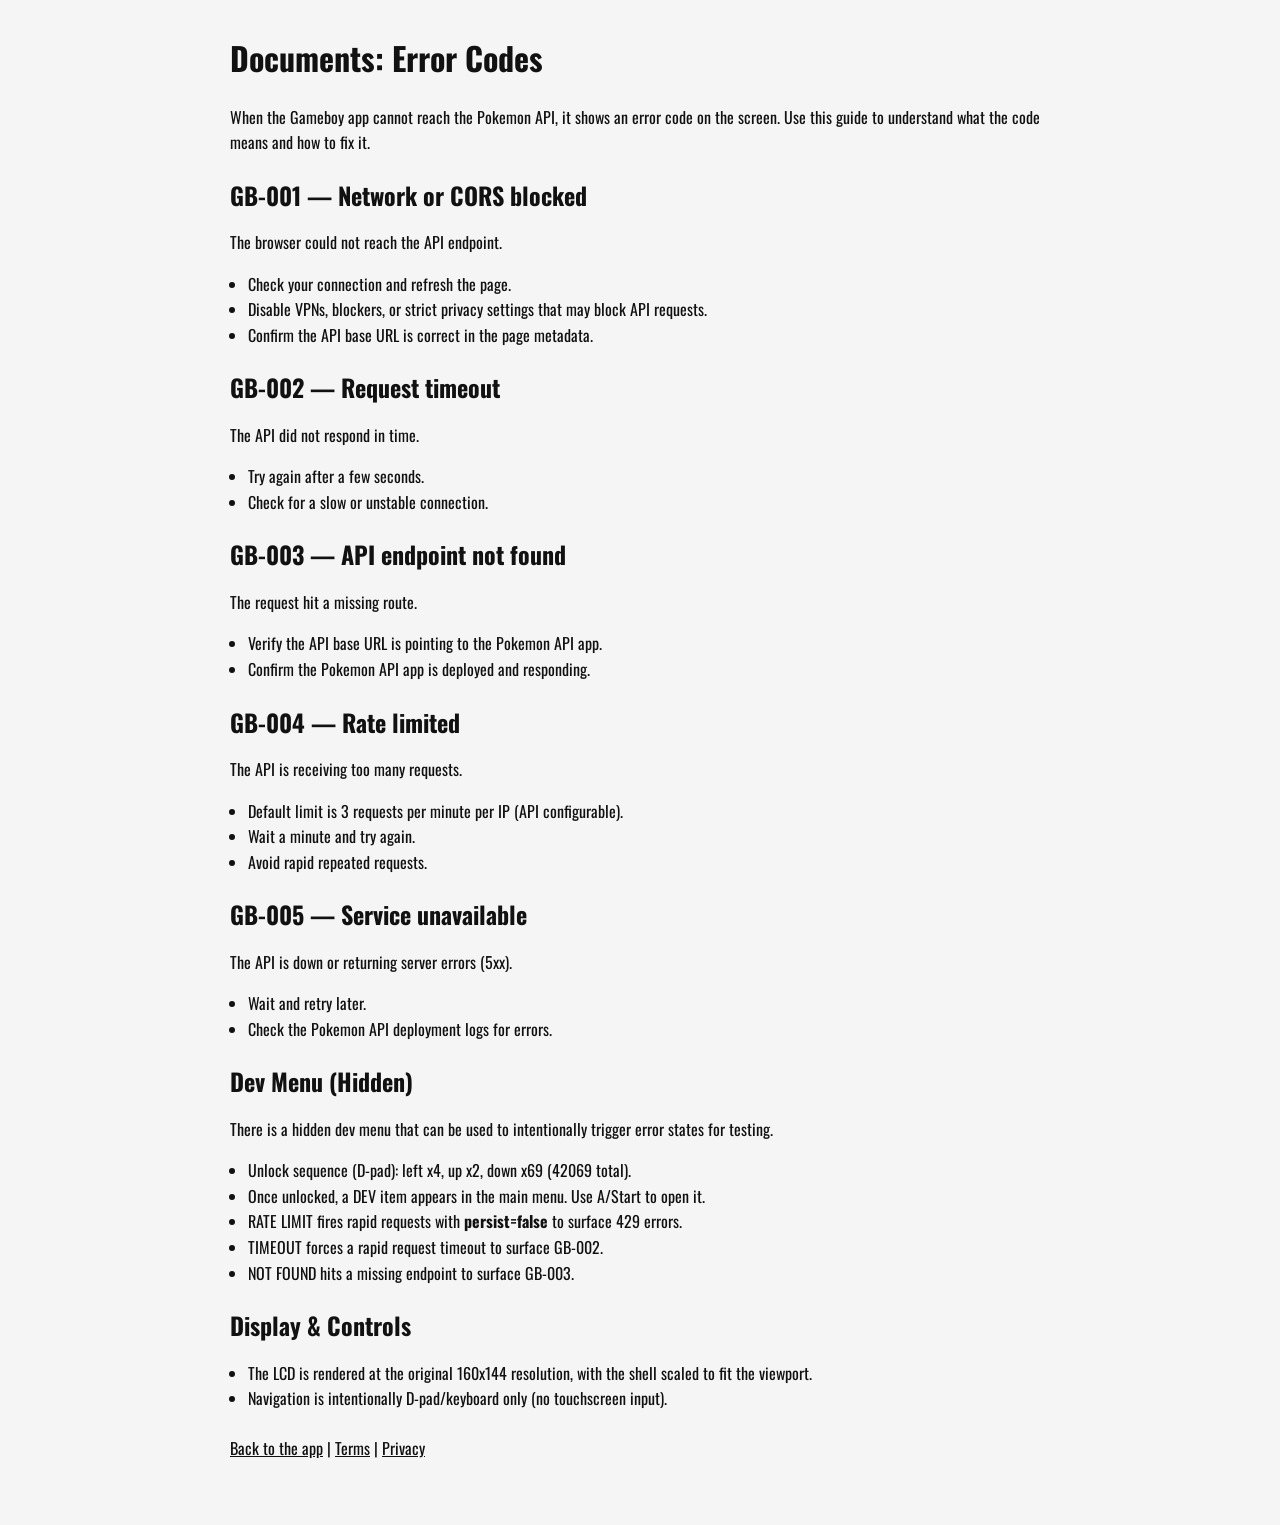
==== documents.html @ 8ef90432 "0.0.22" ====
<!DOCTYPE html>
<html lang="en">
  <head>
    <meta charset="UTF-8">
    <meta name="viewport" content="width=device-width, initial-scale=1.0">
    <title>Documents - Error Codes - Gameboy DMG-001</title>
    <link href="https://fonts.googleapis.com/css2?family=Oswald:wght@300;400;700&display=swap" rel="stylesheet">
    <style>
      body {
        margin: 0;
        background: #f5f5f5;
        color: #111;
        font-family: 'Oswald', sans-serif;
      }
      main {
        max-width: 820px;
        margin: 0 auto;
        padding: 32px 20px 48px;
        line-height: 1.6;
      }
      h1 {
        margin-top: 0;
      }
      h2 {
        margin-bottom: 6px;
      }
      .code {
        font-weight: 700;
      }
      ul {
        padding-left: 18px;
      }
      a {
        color: inherit;
      }
      .legal-footer {
        margin-top: 24px;
      }
    </style>
  </head>
  <body>
    <main>
      <h1>Documents: Error Codes</h1>
      <p>When the Gameboy app cannot reach the Pokemon API, it shows an error code on the screen. Use this guide to understand what the code means and how to fix it.</p>

      <h2><span class="code">GB-001</span> — Network or CORS blocked</h2>
      <p>The browser could not reach the API endpoint.</p>
      <ul>
        <li>Check your connection and refresh the page.</li>
        <li>Disable VPNs, blockers, or strict privacy settings that may block API requests.</li>
        <li>Confirm the API base URL is correct in the page metadata.</li>
      </ul>

      <h2><span class="code">GB-002</span> — Request timeout</h2>
      <p>The API did not respond in time.</p>
      <ul>
        <li>Try again after a few seconds.</li>
        <li>Check for a slow or unstable connection.</li>
      </ul>

      <h2><span class="code">GB-003</span> — API endpoint not found</h2>
      <p>The request hit a missing route.</p>
      <ul>
        <li>Verify the API base URL is pointing to the Pokemon API app.</li>
        <li>Confirm the Pokemon API app is deployed and responding.</li>
      </ul>

      <h2><span class="code">GB-004</span> — Rate limited</h2>
      <p>The API is receiving too many requests.</p>
      <ul>
        <li>Default limit is 3 requests per minute per IP (API configurable).</li>
        <li>Wait a minute and try again.</li>
        <li>Avoid rapid repeated requests.</li>
      </ul>

      <h2><span class="code">GB-005</span> — Service unavailable</h2>
      <p>The API is down or returning server errors (5xx).</p>
      <ul>
        <li>Wait and retry later.</li>
        <li>Check the Pokemon API deployment logs for errors.</li>
      </ul>

      <h2>Dev Menu (Hidden)</h2>
      <p>There is a hidden dev menu that can be used to intentionally trigger error states for testing.</p>
      <ul>
        <li>Unlock sequence (D-pad): left x4, up x2, down x69 (42069 total).</li>
        <li>Once unlocked, a DEV item appears in the main menu. Use A/Start to open it.</li>
        <li>RATE LIMIT fires rapid requests with <span class="code">persist=false</span> to surface 429 errors.</li>
        <li>TIMEOUT forces a rapid request timeout to surface GB-002.</li>
        <li>NOT FOUND hits a missing endpoint to surface GB-003.</li>
      </ul>

      <h2>Display & Controls</h2>
      <ul>
        <li>The LCD is rendered at the original 160x144 resolution, with the shell scaled to fit the viewport.</li>
        <li>Navigation is intentionally D-pad/keyboard only (no touchscreen input).</li>
      </ul>

      <p class="legal-footer">
        <a href="index.html">Back to the app</a>
        <span> | </span>
        <a href="terms.html">Terms</a>
        <span> | </span>
        <a href="privacy.html">Privacy</a>
      </p>
    </main>
  </body>
</html>
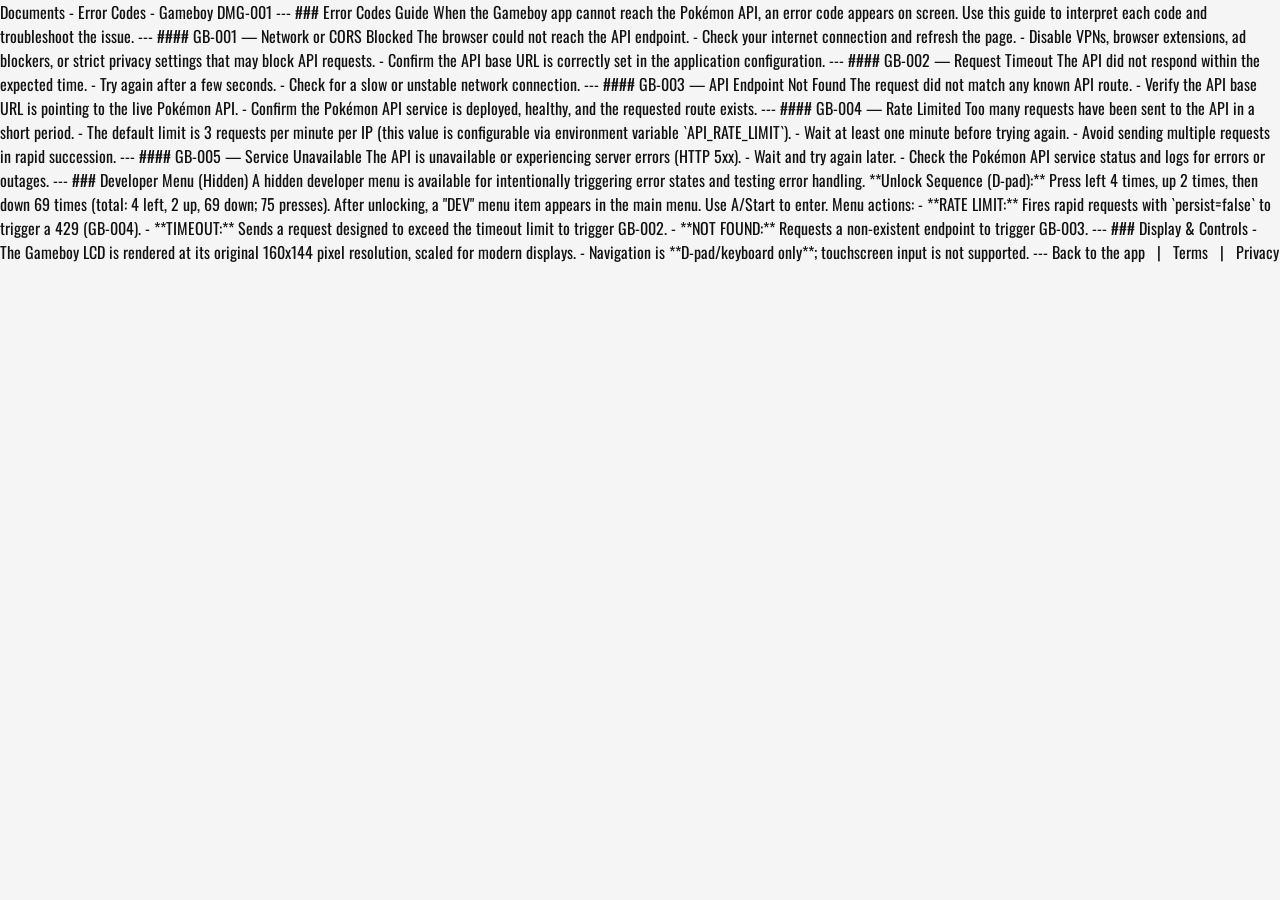
==== commit 4952de4a: "0.0.24" ====
--- a/documents.html
+++ b/documents.html
@@ -1,11 +1,12 @@
 <!DOCTYPE html>
+
 <html lang="en">
-  <head>
-    <meta charset="UTF-8">
-    <meta name="viewport" content="width=device-width, initial-scale=1.0">
-    <title>Documents - Error Codes - Gameboy DMG-001</title>
-    <link href="https://fonts.googleapis.com/css2?family=Oswald:wght@300;400;700&display=swap" rel="stylesheet">
-    <style>
+<head>
+<meta charset="utf-8"/>
+<meta content="width=device-width, initial-scale=1.0" name="viewport"/>
+<title>Documents - Error Codes - Gameboy DMG-001</title>
+<link href="https://fonts.googleapis.com/css2?family=Oswald:wght@300;400;700&amp;display=swap" rel="stylesheet"/>
+<style>
       body {
         margin: 0;
         background: #f5f5f5;
@@ -37,72 +38,87 @@
         margin-top: 24px;
       }
     </style>
-  </head>
-  <body>
-    <main>
-      <h1>Documents: Error Codes</h1>
-      <p>When the Gameboy app cannot reach the Pokemon API, it shows an error code on the screen. Use this guide to understand what the code means and how to fix it.</p>
+</head>
+<body>Documents - Error Codes - Gameboy DMG-001
 
-      <h2><span class="code">GB-001</span> — Network or CORS blocked</h2>
-      <p>The browser could not reach the API endpoint.</p>
-      <ul>
-        <li>Check your connection and refresh the page.</li>
-        <li>Disable VPNs, blockers, or strict privacy settings that may block API requests.</li>
-        <li>Confirm the API base URL is correct in the page metadata.</li>
-      </ul>
+---
 
-      <h2><span class="code">GB-002</span> — Request timeout</h2>
-      <p>The API did not respond in time.</p>
-      <ul>
-        <li>Try again after a few seconds.</li>
-        <li>Check for a slow or unstable connection.</li>
-      </ul>
+### Error Codes Guide
 
-      <h2><span class="code">GB-003</span> — API endpoint not found</h2>
-      <p>The request hit a missing route.</p>
-      <ul>
-        <li>Verify the API base URL is pointing to the Pokemon API app.</li>
-        <li>Confirm the Pokemon API app is deployed and responding.</li>
-      </ul>
+When the Gameboy app cannot reach the Pokémon API, an error code appears on screen. Use this guide to interpret each code and troubleshoot the issue.
 
-      <h2><span class="code">GB-004</span> — Rate limited</h2>
-      <p>The API is receiving too many requests.</p>
-      <ul>
-        <li>Default limit is 3 requests per minute per IP (API configurable).</li>
-        <li>Wait a minute and try again.</li>
-        <li>Avoid rapid repeated requests.</li>
-      </ul>
+---
 
-      <h2><span class="code">GB-005</span> — Service unavailable</h2>
-      <p>The API is down or returning server errors (5xx).</p>
-      <ul>
-        <li>Wait and retry later.</li>
-        <li>Check the Pokemon API deployment logs for errors.</li>
-      </ul>
+#### GB-001 — Network or CORS Blocked
 
-      <h2>Dev Menu (Hidden)</h2>
-      <p>There is a hidden dev menu that can be used to intentionally trigger error states for testing.</p>
-      <ul>
-        <li>Unlock sequence (D-pad): left x4, up x2, down x69 (42069 total).</li>
-        <li>Once unlocked, a DEV item appears in the main menu. Use A/Start to open it.</li>
-        <li>RATE LIMIT fires rapid requests with <span class="code">persist=false</span> to surface 429 errors.</li>
-        <li>TIMEOUT forces a rapid request timeout to surface GB-002.</li>
-        <li>NOT FOUND hits a missing endpoint to surface GB-003.</li>
-      </ul>
+The browser could not reach the API endpoint.
 
-      <h2>Display & Controls</h2>
-      <ul>
-        <li>The LCD is rendered at the original 160x144 resolution, with the shell scaled to fit the viewport.</li>
-        <li>Navigation is intentionally D-pad/keyboard only (no touchscreen input).</li>
-      </ul>
+- Check your internet connection and refresh the page.
+- Disable VPNs, browser extensions, ad blockers, or strict privacy settings that may block API requests.
+- Confirm the API base URL is correctly set in the application configuration.
 
-      <p class="legal-footer">
-        <a href="index.html">Back to the app</a>
-        <span> | </span>
-        <a href="terms.html">Terms</a>
-        <span> | </span>
-        <a href="privacy.html">Privacy</a>
-      </p>
-    </main>
+---
+
+#### GB-002 — Request Timeout
+
+The API did not respond within the expected time.
+
+- Try again after a few seconds.
+- Check for a slow or unstable network connection.
+
+---
+
+#### GB-003 — API Endpoint Not Found
+
+The request did not match any known API route.
+
+- Verify the API base URL is pointing to the live Pokémon API.
+- Confirm the Pokémon API service is deployed, healthy, and the requested route exists.
+
+---
+
+#### GB-004 — Rate Limited
+
+Too many requests have been sent to the API in a short period.
+
+- The default limit is 3 requests per minute per IP (this value is configurable via environment variable `API_RATE_LIMIT`).
+- Wait at least one minute before trying again.
+- Avoid sending multiple requests in rapid succession.
+
+---
+
+#### GB-005 — Service Unavailable
+
+The API is unavailable or experiencing server errors (HTTP 5xx).
+
+- Wait and try again later.
+- Check the Pokémon API service status and logs for errors or outages.
+
+---
+
+### Developer Menu (Hidden)
+
+A hidden developer menu is available for intentionally triggering error states and testing error handling.
+
+**Unlock Sequence (D-pad):**  
+Press left 4 times, up 2 times, then down 69 times (total: 4 left, 2 up, 69 down; 75 presses).  
+After unlocking, a "DEV" menu item appears in the main menu. Use A/Start to enter.
+
+Menu actions:
+- **RATE LIMIT:** Fires rapid requests with `persist=false` to trigger a 429 (GB-004).
+- **TIMEOUT:** Sends a request designed to exceed the timeout limit to trigger GB-002.
+- **NOT FOUND:** Requests a non-existent endpoint to trigger GB-003.
+
+---
+
+### Display &amp; Controls
+
+- The Gameboy LCD is rendered at its original 160x144 pixel resolution, scaled for modern displays.
+- Navigation is **D-pad/keyboard only**; touchscreen input is not supported.
+
+---
+
+Back to the app   |   Terms   |   Privacy
+
   </body>
 </html>
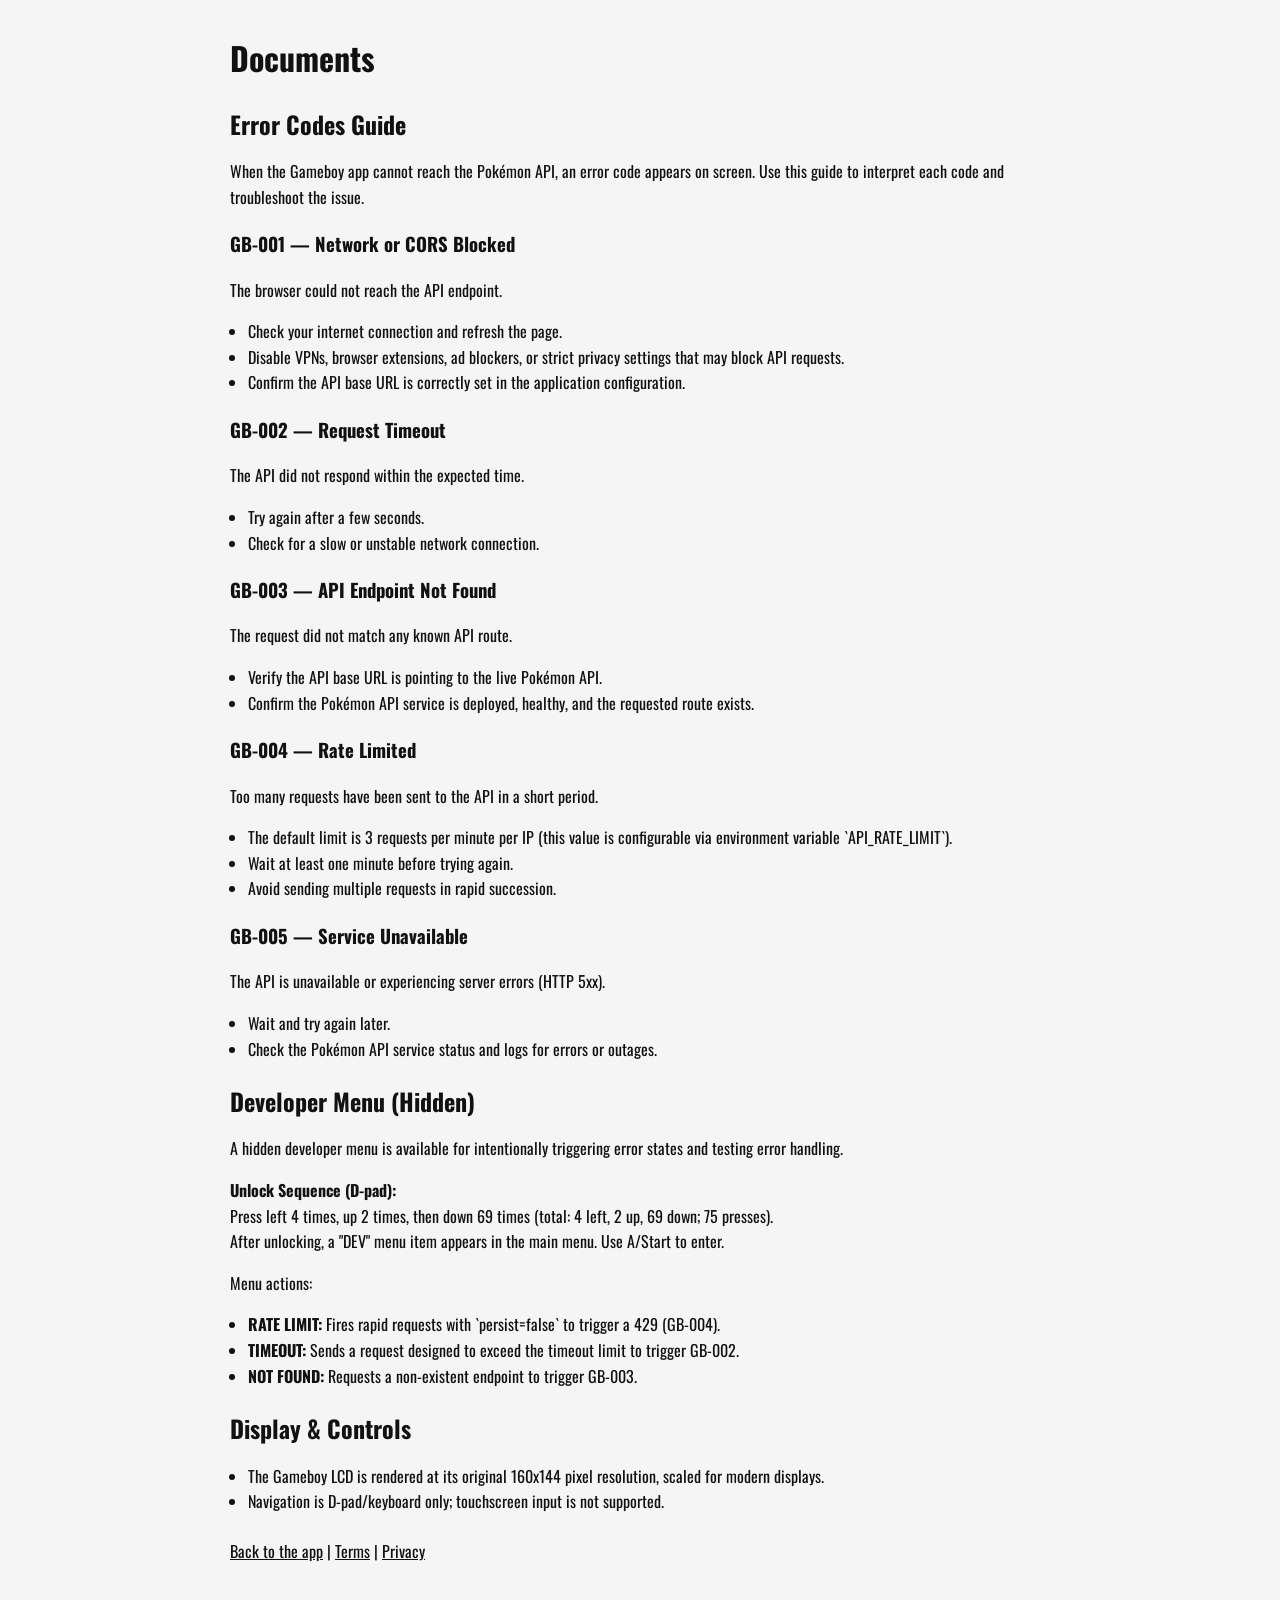
==== commit d99052bc: "0.0.26" ====
--- a/documents.html
+++ b/documents.html
@@ -1,12 +1,11 @@
 <!DOCTYPE html>
-
 <html lang="en">
-<head>
-<meta charset="utf-8"/>
-<meta content="width=device-width, initial-scale=1.0" name="viewport"/>
-<title>Documents - Error Codes - Gameboy DMG-001</title>
-<link href="https://fonts.googleapis.com/css2?family=Oswald:wght@300;400;700&amp;display=swap" rel="stylesheet"/>
-<style>
+  <head>
+    <meta charset="UTF-8">
+    <meta name="viewport" content="width=device-width, initial-scale=1.0">
+    <title>Documents - Error Codes - Gameboy DMG-001</title>
+    <link href="https://fonts.googleapis.com/css2?family=Oswald:wght@300;400;700&display=swap" rel="stylesheet">
+    <style>
       body {
         margin: 0;
         background: #f5f5f5;
@@ -38,87 +37,79 @@
         margin-top: 24px;
       }
     </style>
-</head>
-<body>Documents - Error Codes - Gameboy DMG-001
+  </head>
+  <body>
+    <main>
+      <h1>Documents</h1>
 
----
+      <h2>Error Codes Guide</h2>
+      <p>When the Gameboy app cannot reach the Pokémon API, an error code appears on screen. Use this guide to interpret each code and troubleshoot the issue.</p>
 
-### Error Codes Guide
+      <h3><span class="code">GB-001</span> — Network or CORS Blocked</h3>
+      <p>The browser could not reach the API endpoint.</p>
+      <ul>
+        <li>Check your internet connection and refresh the page.</li>
+        <li>Disable VPNs, browser extensions, ad blockers, or strict privacy settings that may block API requests.</li>
+        <li>Confirm the API base URL is correctly set in the application configuration.</li>
+      </ul>
 
-When the Gameboy app cannot reach the Pokémon API, an error code appears on screen. Use this guide to interpret each code and troubleshoot the issue.
+      <h3><span class="code">GB-002</span> — Request Timeout</h3>
+      <p>The API did not respond within the expected time.</p>
+      <ul>
+        <li>Try again after a few seconds.</li>
+        <li>Check for a slow or unstable network connection.</li>
+      </ul>
 
----
+      <h3><span class="code">GB-003</span> — API Endpoint Not Found</h3>
+      <p>The request did not match any known API route.</p>
+      <ul>
+        <li>Verify the API base URL is pointing to the live Pokémon API.</li>
+        <li>Confirm the Pokémon API service is deployed, healthy, and the requested route exists.</li>
+      </ul>
 
-#### GB-001 — Network or CORS Blocked
+      <h3><span class="code">GB-004</span> — Rate Limited</h3>
+      <p>Too many requests have been sent to the API in a short period.</p>
+      <ul>
+        <li>The default limit is 3 requests per minute per IP (this value is configurable via environment variable `API_RATE_LIMIT`).</li>
+        <li>Wait at least one minute before trying again.</li>
+        <li>Avoid sending multiple requests in rapid succession.</li>
+      </ul>
 
-The browser could not reach the API endpoint.
+      <h3><span class="code">GB-005</span> — Service Unavailable</h3>
+      <p>The API is unavailable or experiencing server errors (HTTP 5xx).</p>
+      <ul>
+        <li>Wait and try again later.</li>
+        <li>Check the Pokémon API service status and logs for errors or outages.</li>
+      </ul>
 
-- Check your internet connection and refresh the page.
-- Disable VPNs, browser extensions, ad blockers, or strict privacy settings that may block API requests.
-- Confirm the API base URL is correctly set in the application configuration.
+      <h2>Developer Menu (Hidden)</h2>
+      <p>A hidden developer menu is available for intentionally triggering error states and testing error handling.</p>
 
----
+      <p><span class="code">Unlock Sequence (D-pad):</span><br>
+        Press left 4 times, up 2 times, then down 69 times (total: 4 left, 2 up, 69 down; 75 presses).<br>
+        After unlocking, a "DEV" menu item appears in the main menu. Use A/Start to enter.
+      </p>
 
-#### GB-002 — Request Timeout
+      <p>Menu actions:</p>
+      <ul>
+        <li><span class="code">RATE LIMIT:</span> Fires rapid requests with `persist=false` to trigger a 429 (GB-004).</li>
+        <li><span class="code">TIMEOUT:</span> Sends a request designed to exceed the timeout limit to trigger GB-002.</li>
+        <li><span class="code">NOT FOUND:</span> Requests a non-existent endpoint to trigger GB-003.</li>
+      </ul>
 
-The API did not respond within the expected time.
+      <h2>Display &amp; Controls</h2>
+      <ul>
+        <li>The Gameboy LCD is rendered at its original 160x144 pixel resolution, scaled for modern displays.</li>
+        <li>Navigation is D-pad/keyboard only; touchscreen input is not supported.</li>
+      </ul>
 
-- Try again after a few seconds.
-- Check for a slow or unstable network connection.
-
----
-
-#### GB-003 — API Endpoint Not Found
-
-The request did not match any known API route.
-
-- Verify the API base URL is pointing to the live Pokémon API.
-- Confirm the Pokémon API service is deployed, healthy, and the requested route exists.
-
----
-
-#### GB-004 — Rate Limited
-
-Too many requests have been sent to the API in a short period.
-
-- The default limit is 3 requests per minute per IP (this value is configurable via environment variable `API_RATE_LIMIT`).
-- Wait at least one minute before trying again.
-- Avoid sending multiple requests in rapid succession.
-
----
-
-#### GB-005 — Service Unavailable
-
-The API is unavailable or experiencing server errors (HTTP 5xx).
-
-- Wait and try again later.
-- Check the Pokémon API service status and logs for errors or outages.
-
----
-
-### Developer Menu (Hidden)
-
-A hidden developer menu is available for intentionally triggering error states and testing error handling.
-
-**Unlock Sequence (D-pad):**  
-Press left 4 times, up 2 times, then down 69 times (total: 4 left, 2 up, 69 down; 75 presses).  
-After unlocking, a "DEV" menu item appears in the main menu. Use A/Start to enter.
-
-Menu actions:
-- **RATE LIMIT:** Fires rapid requests with `persist=false` to trigger a 429 (GB-004).
-- **TIMEOUT:** Sends a request designed to exceed the timeout limit to trigger GB-002.
-- **NOT FOUND:** Requests a non-existent endpoint to trigger GB-003.
-
----
-
-### Display &amp; Controls
-
-- The Gameboy LCD is rendered at its original 160x144 pixel resolution, scaled for modern displays.
-- Navigation is **D-pad/keyboard only**; touchscreen input is not supported.
-
----
-
-Back to the app   |   Terms   |   Privacy
-
+      <p class="legal-footer">
+        <a href="index.html">Back to the app</a>
+        <span> | </span>
+        <a href="terms.html">Terms</a>
+        <span> | </span>
+        <a href="privacy.html">Privacy</a>
+      </p>
+    </main>
   </body>
 </html>
